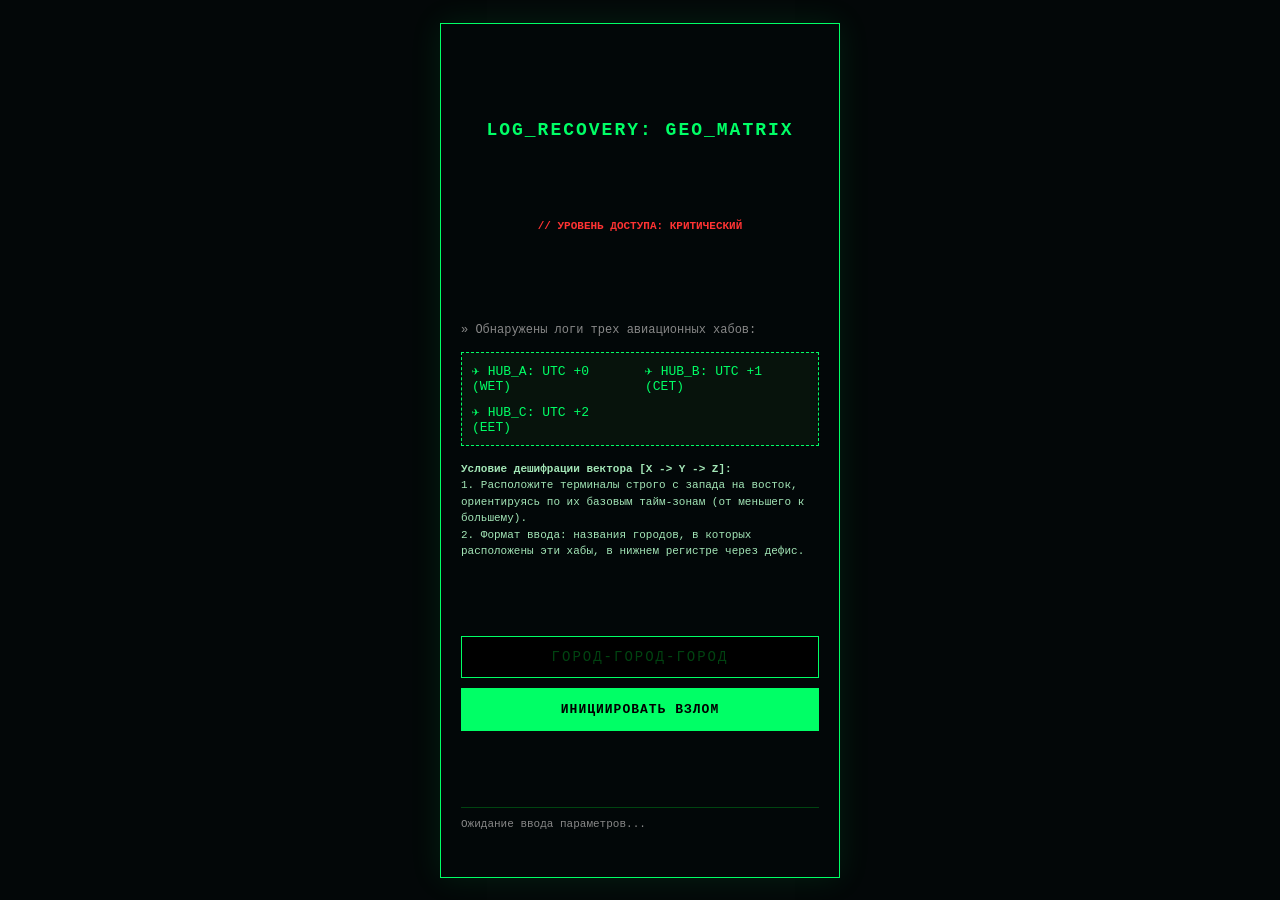
==== days/day1/index.html @ 448b4b9b "first commit" ====
<!DOCTYPE html>
<html lang="ru">
<head>
    <meta charset="UTF-8">
    <meta name="viewport" content="width=device-width, initial-scale=1.0, maximum-scale=1.0, user-scalable=no">
    <title>Протокол: Гео-Крипт</title>
    <link rel="stylesheet" href="style.css">
</head>
<body>

    <div class="hardcore-container">
        <div class="matrix-bg"></div>
        
        <h2>LOG_RECOVERY: GEO_MATRIX</h2>
        <p class="warning">// УРОВЕНЬ ДОСТУПА: КРИТИЧЕСКИЙ</p>
        
            <div class="intel-brief">
            <p class="system-msg">» Обнаружены логи трех авиационных хабов:</p>
            <div class="coordinates-grid">
                <div>✈️ HUB_A: UTC +0 (WET)</div>
                <div>✈️ HUB_B: UTC +1 (CET)</div>
                <div>✈️ HUB_C: UTC +2 (EET)</div>
            </div>
            
            <div class="logic-rules">
                <p><b>Условие дешифрации вектора [X -> Y -> Z]:</b></p>
                <p>1. Расположите терминалы строго с запада на восток, ориентируясь по их базовым тайм-зонам (от меньшего к большему).</p>
                <p>2. Формат ввода: названия городов, в которых расположены эти хабы, в нижнем регистре через дефис.</p>
            </div>
        </div>

        <div class="input-zone">
            <input type="text" id="decryptInput" autocomplete="off" autocapitalize="off" spellcheck="false" placeholder="ГОРОД-ГОРОД-ГОРОД" class="geo-input">
            <button class="decrypt-btn" onclick="processDecryption()">ИНИЦИИРОВАТЬ ВЗЛОМ</button>
        </div>

        <div id="consoleLog" class="console-output">Ожидание ввода параметров...</div>
    </div>

<div id="secretArchive" class="secret-archive" style="display: none;">
            <h3>📂 РАССЕКРЕЧЕННЫЕ МАТЕРИАЛЫ:</h3>
            
            <div class="photo-item">
                <img src="../../assets/images/london.png" alt="Лондон">
                <p class="photo-caption">» Лондонский перехват. Пытается утаить вкусяшку.</p>
            </div>

            <div class="photo-item">
                <img src="../../assets/images/amsterdam.png" alt="Амстердам">
                <p class="photo-caption">» Перехват в Амстердаме. Слишком много думает о велосипедах и тюльпанах.</p>
            </div>

            <div class="photo-item">
                <img src="/assets/images/nicosia.png" alt="Никосия">
                <p class="photo-caption">» Никосийский резидент. Спит вместо выполнения миссии.</p>
            </div>
            <a href="../../index.html" class="back-to-hub-btn">ВЕРНУТЬСЯ В МЕНЮ</a>
        </div>
    <script src="script.js"></script>
</body>
</html>
---- days/day1/style.css ----
* {
    box-sizing: border-box;
    margin: 0;
    padding: 0;
}

body {
    background-color: #030708;
    color: #00ff66;
    font-family: 'Courier New', Courier, monospace;
    display: flex;
    justify-content: center;
    align-items: center;
    min-height: 100vh;
    padding: 15px;
    overflow: hidden;
}

.hardcore-container {
    width: 100%;
    max-width: 400px;
    height: 95vh;
    border: 1px solid #00ff66;
    background: rgba(3, 7, 8, 0.9);
    padding: 20px;
    display: flex;
    flex-direction: column;
    justify-content: space-between;
    box-shadow: 0 0 30px rgba(0, 255, 102, 0.1);
}

h2 {
    font-size: 18px;
    text-align: center;
    letter-spacing: 2px;
}

.warning {
    color: #ff3333;
    font-size: 11px;
    text-align: center;
    margin-top: 4px;
    font-weight: bold;
}

.intel-brief {
    display: flex;
    flex-direction: column;
    gap: 15px;
    margin-top: 15px;
}

.system-msg {
    font-size: 12px;
    color: #888;
}

.coordinates-grid {
    display: grid;
    grid-template-columns: 1fr 1fr;
    gap: 10px;
    font-size: 13px;
    background: #07130c;
    padding: 10px;
    border: 1px dashed #00ff66;
}

.logic-rules {
    font-size: 11px;
    line-height: 1.5;
    color: #a3e6b7;
}

.logic-rules code {
    color: #ffcc00;
}

.input-zone {
    display: flex;
    flex-direction: column;
    gap: 10px;
}

.geo-input {
    background: #000;
    border: 1px solid #00ff66;
    padding: 12px;
    color: #00ff66;
    font-family: inherit;
    font-size: 14px;
    text-align: center;
    outline: none;
    letter-spacing: 2px;
}

.geo-input::placeholder {
    color: #004411;
}

.decrypt-btn {
    background: #00ff66;
    color: #000;
    border: none;
    padding: 14px;
    font-family: inherit;
    font-weight: bold;
    font-size: 13px;
    cursor: pointer;
    letter-spacing: 1px;
}

.decrypt-btn:active {
    background: #00b347;
}

.console-output {
    font-size: 11px;
    min-height: 50px;
    border-top: 1px solid #004411;
    padding-top: 10px;
    color: #888;
}
.secret-archive {
    margin-top: 20px;
    border-top: 2px dashed #00ff66;
    padding-top: 15px;
    max-height: 40vh; 
    overflow-y: auto;
    text-align: left;
}

.secret-archive h3 {
    font-size: 14px;
    color: #ffcc00;
    margin-bottom: 15px;
    letter-spacing: 1px;
}

.photo-item {
    background: #07130c;
    border: 1px solid #004411;
    border-radius: 6px;
    padding: 10px;
    margin-bottom: 15px;
}

.photo-item img {
    width: 100%;
    height: auto;
    border-radius: 4px;
    border: 1px solid #00ff66;
}

.photo-caption {
    font-size: 11px;
    color: #00ff66;
    margin-top: 8px;
    line-height: 1.4;
}

/* Кнопка возврата в хаб для Дня 1 */
.back-to-hub-btn {
    display: block;
    width: 100%;
    background: linear-gradient(45deg, #00ff66, #00b347);
    color: #030708;
    text-decoration: none;
    padding: 14px;
    font-family: inherit;
    font-weight: bold;
    font-size: 13px;
    border-radius: 4px;
    margin-top: 20px;
    text-align: center;
    box-shadow: 0 4px 15px rgba(0, 255, 102, 0.2);
    letter-spacing: 1px;
    transition: all 0.2s;
}

.back-to-hub-btn:active {
    transform: scale(0.98);
    background: #00b347;
}
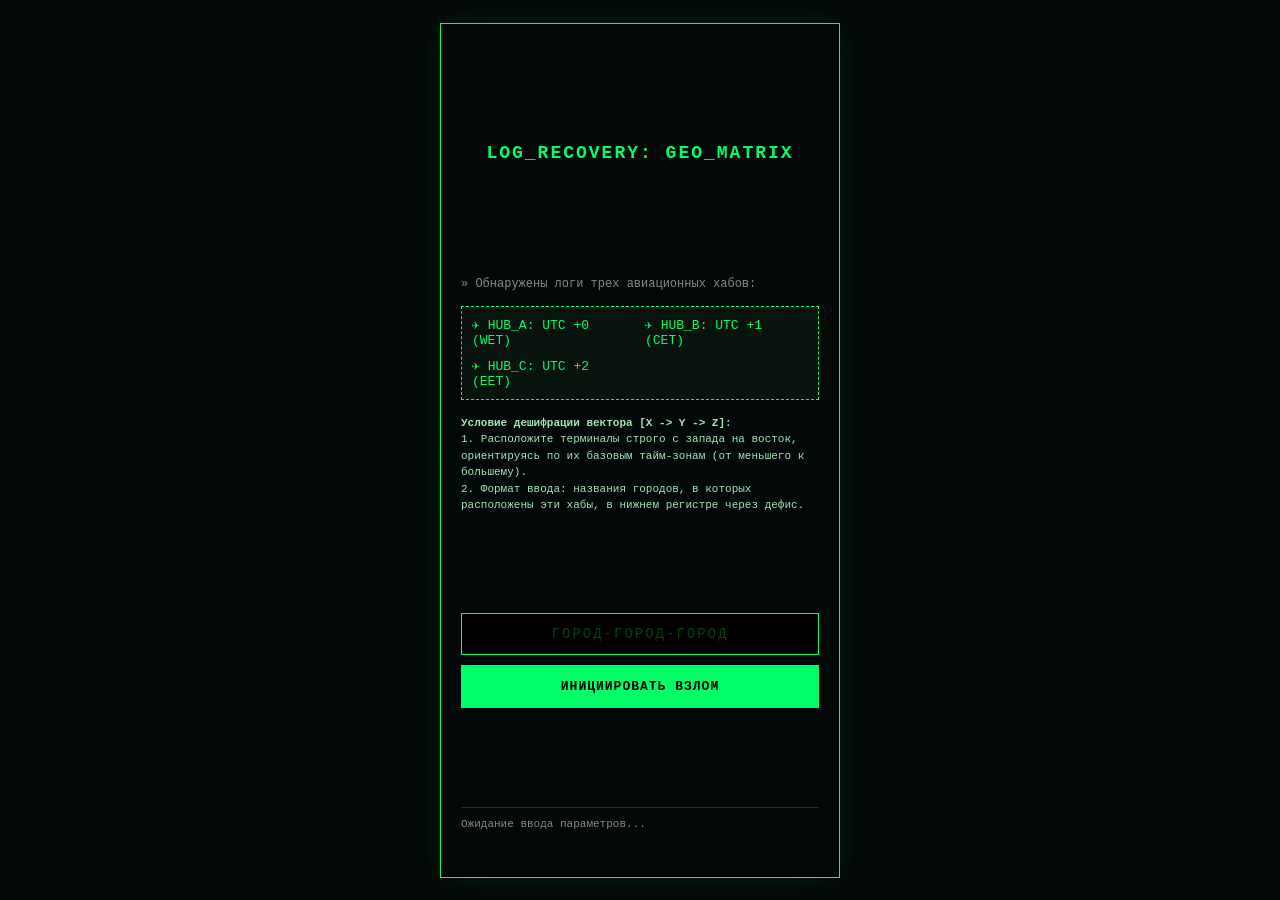
==== commit f973e857: "fixed issues" ====
--- a/days/day1/index.html
+++ b/days/day1/index.html
@@ -12,7 +12,6 @@
         <div class="matrix-bg"></div>
         
         <h2>LOG_RECOVERY: GEO_MATRIX</h2>
-        <p class="warning">// УРОВЕНЬ ДОСТУПА: КРИТИЧЕСКИЙ</p>
         
             <div class="intel-brief">
             <p class="system-msg">» Обнаружены логи трех авиационных хабов:</p>
@@ -51,7 +50,7 @@
             </div>
 
             <div class="photo-item">
-                <img src="/assets/images/nicosia.png" alt="Никосия">
+                <img src="../../assets/images/n.png" alt="Никосия">
                 <p class="photo-caption">» Никосийский резидент. Спит вместо выполнения миссии.</p>
             </div>
             <a href="../../index.html" class="back-to-hub-btn">ВЕРНУТЬСЯ В МЕНЮ</a>
